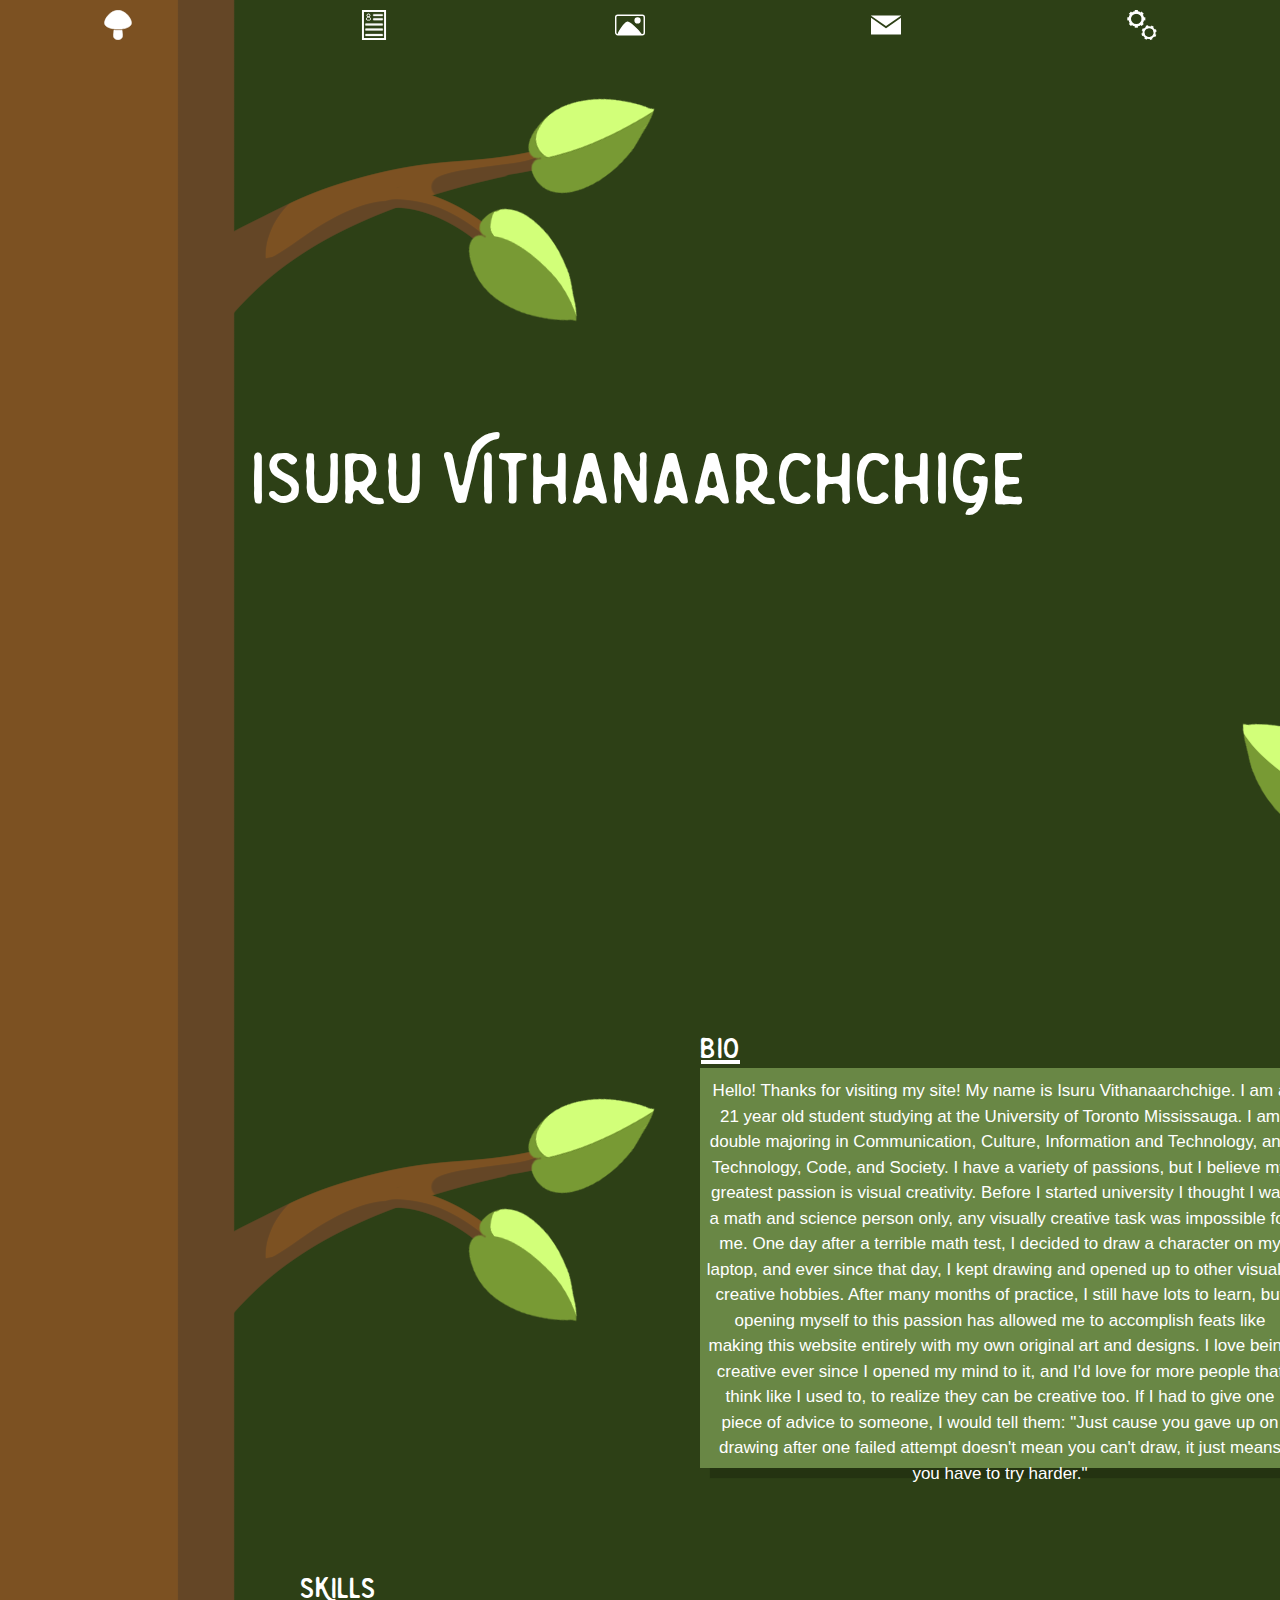
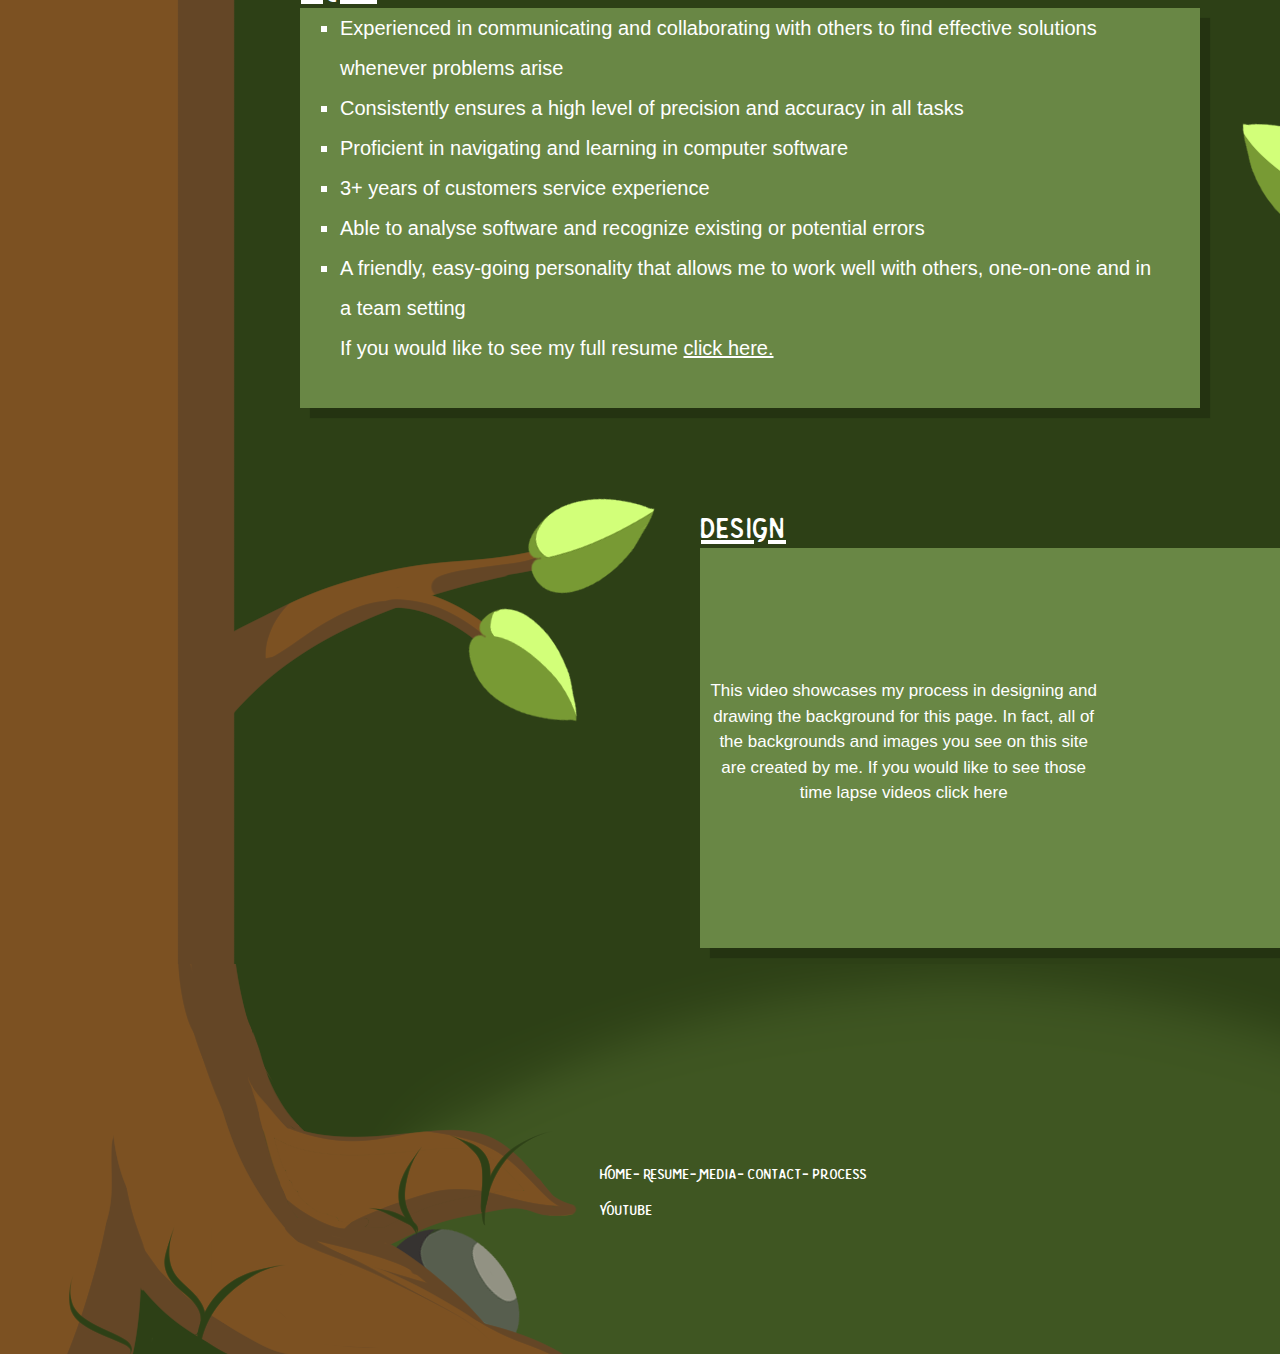
==== index.html @ ac888c5c "Update index.html" ====
<!doctype html>
<html>
<head>
<meta charset="utf-8">
<title>Home</title>
<link rel="stylesheet" href="reset.css">
<link rel="stylesheet" href="style.css">
</head>
<body>
  	<div class="home">
		<header class="header-navigation">
		<div class="header-button">
			<a href="index.html"><img class="icon" src="icons/mushroom.svg" alt="home icon">
			<h2 class="header-button-text">Home</h2></div></a>
		<div class="header-button">
			<a href="resume.html"><img class="icon" src="icons/resume.svg" alt="resume icon">
			<h2 class="header-button-text">Resume</h2></div></a>
		<div class="header-button">
			<a href="media.html"><img class="icon" src="icons/media.svg" alt="media icon">
			<h2 class="header-button-text">Media</h2></div></a>
		<div class="header-button">
			<a href="contact.html"><img class="icon" src="icons/contact.svg" alt="contact icon">
			<h2 class="header-button-text">Contact</h2></div></a>
		<div class="header-button">
			<a href="process.html"><img class="icon" src="icons/process.svg" alt="process icon">
			<h2 class="header-button-text">Process</h2></div></a>
		
	</header>	
				

	<div class="title"><h1>Isuru Vithanaarchchige</h1></div>
	<h5 style="margin-left: 701px;">Bio</h5>
	<div class="homepage-card" style="margin-left: 700px;">
		<p>Hello! Thanks for visiting my site! My name is Isuru Vithanaarchchige. I am a 21 year old student studying at the University of Toronto Mississauga. I am double majoring in Communication, Culture, Information and Technology, and Technology, Code, and Society. I have a variety of passions, but I believe my greatest passion is visual creativity. Before I started university I thought I was a math and science person only, any visually creative task was impossible for me. One day after a terrible math test, I decided to draw a character on my laptop, and ever since that day, I kept drawing and opened up to other visually creative hobbies. After many months of practice, I still have lots to learn, but opening myself to this passion has allowed me to accomplish feats like making this website entirely with my own original art and designs. I love being creative ever since I opened my mind to it, and I'd love for more people that think like I used to, to realize they can be creative too. If I had to give one piece of advice to someone, I would tell them: "Just cause you gave up on drawing after one failed attempt doesn't mean you can't draw, it just means you have to try harder."
		</p>
		<img src="pfp.jpg" style="width: 50%;" alt="profile picture">
		</div>
	
	<h5 style="margin-left: 301px; margin-top: 100px">Skills</h5>
	<div class="homepage-card" style="margin-left: 300px;">
		<ul>
			<li>Experienced in communicating and collaborating with others to find effective solutions whenever problems arise</li>
			<li>Consistently ensures a high level of precision and accuracy in all tasks</li>
			<li>Proficient in navigating and learning in computer software</li>
			<li>3+ years of customers service experience </li>
			<li>Able to analyse software and recognize existing or potential errors</li>
			<li>A friendly, easy-going personality that allows me to work well with others, one-on-one and in a team setting</li>If you would like to see my full resume <a href="resume.html" style="text-decoration: underline">click here.</a>
		</ul>
		
		</div>
	
	<h5 style="margin-left: 701px; margin-top: 100px;">Design</h5>
	<div class="homepage-card" style="margin-left: 700px;">
		<p style="width: 400px; margin-top: 130px;">This video showcases my process in designing and drawing the background for this page. In fact, all of the backgrounds and images you see on this site are created by me. If you would like to see those time lapse videos <a href="media.html">click here</a></p>
		<iframe width="496" height="400" src="https://www.youtube.com/embed/t6aAnXvTPjs" title="YouTube video player" frameborder="0" allow="accelerometer; autoplay; clipboard-write; encrypted-media; gyroscope; picture-in-picture; web-share" allowfullscreen></iframe>
		</div><br>
	</div>
	
	</body>
<footer>
		<div class="footer-links">
		<div class="footer-links">
			<a href="home.html">Home-</a>
			<a href="resume.html">Resume-</a>
			<a href="media.html">Media-</a>
			<a href="contact.html">Contact-</a>
			<a href="process.html">Process</a><br><br>
			<a href="https://youtube.com/@isuruvithanaarchchige7603">YouTube</a></div>
</footer>
</html>
---- style.css ----
@charset "utf-8";
/* CSS Document */

@font-face {
    font-family: 'yonderregular';
    src: url('yonder-webfont.woff2') format('woff2'),
         url('yonder-webfont.woff') format('woff');
    font-weight: normal;
    font-style: normal;

}

a {
	text-decoration: none;
	color: white;
}

body {
	background-color: #2d4016;
}

footer {
	background-image: url("bg/footer.png");
	postion: fixed;
	width: 100%;
	height: 390px;
	display: flex;
	flex-direction: column;
}

form {
	display: block;
	margin-left: 340px;
}

label {
	font-family: "yonderregular";
	font-size: 20px;
	color: white;
}

h1 {
	font-family: "yonderregular";
	font-size: 100px;
	color: white;
	text-align: center;
}

h4 {
	font-family: "yonderregular";
	font-size: 60px;
	color: white;
	text-align: center;
	padding-top: 10px;
}

h5 {
	font-family: 'yonderregular';
	font-size: 40px;
	color: white;
	text-decoration: underline;
}

p {
	font-family: "Gill Sans", "Gill Sans MT", "Myriad Pro", "DejaVu Sans Condensed", Helvetica, Arial, "sans-serif";
	text-align: center;
	font-size: 17px;	
	line-height: 1.5;
	margin: 10px 5px;
	color: black;
}
table, th, td {
	border: 5px solid;
	text-align: center;
	padding: 10px 10px;
	font-family: "Gill Sans", "Gill Sans MT", "Myriad Pro", "DejaVu Sans Condensed", Helvetica, Arial, "sans-serif";
	color: #644626;
	font-size: 20px;
}

textarea {
	width: 600px;
	height: 200px;
}

.courses-container {
	display: flex;
	justify-content: center;
}

.footer-links {
	margin: 100px 0px 0px 300px;
	width: 350px;
}

.footer-links a {
	font-family: "yonderregular";
	color: white;
	font-size: 20px;
	text-decoration: none;
}

.header-navigation {
	display: flex;
	justify-content: space-between;
	padding-bottom: 55px;
	
}

.header-button {
	display: block;
	margin: 10px auto 0px;
	width: 50px;
}

.header-button-text {
	text-decoration: none;
	text-align: left;
	color: white;
	opacity: 0;
  	transition: opacity 0.3s ease-in-out;
	font-family: "yonderregular";
	font-size: 30px;
}

.header-button img:hover + .header-button-text{
	opacity: 1;
}

.home {
	background-image: url("bg/home.png");
}

.home p{
	color: white;
}

.home ul {
	font-family: "Gill Sans", "Gill Sans MT", "Myriad Pro", "DejaVu Sans Condensed", Helvetica, Arial, "sans-serif";
	list-style-type: square;
	font-size: 20px;
	color: white;
	line-height: 2;
	margin: 0px 40px;
}

.homepage-card {
	background-color: #698745;
	width: 900px;
	height: 400px;
	box-shadow: 10px 10px 1px rgba(0, 0, 0, 0.2);
	display: flex;
}

.homepage-card iframe {
	float: right;
}

.icon {
	width: 30px;
	height: 30px;
	margin: auto;
}

.inner-footer {
	background-image: url("bg/inner-footer.png");
	postion: fixed;
	width: 100%;
	height: 468px;
	display: flex;
	flex-direction: column;
}

.page-sub {
	font-size: 30px;
	text-decoration: none;
	text-align: center;
}

.process {
	background-image: url('bg/rp-mid.png');
}

.process p {
	margin: 0px 400px;
	line-height: 2;
	font-size: 17px;
}

.process img{
	width: 50%;	
}

.rp ul{
	font-family: "Gill Sans", "Gill Sans MT", "Myriad Pro", "DejaVu Sans Condensed", Helvetica, Arial, "sans-serif";
	list-style-type: square;
	font-size: 20px;
	line-height: 2;
	margin: 0px 450px;
	color: #644626;
}

.rp p{
	margin: 20px 400px 0px;
	padding-bottom: 20px;
	color: #644626;
	font-size: 20px;
}

.rp h4{
	color: #644626;
	padding-top: 20px;
}

.rp h6{
	font-family: "Gill Sans", "Gill Sans MT", "Myriad Pro", "DejaVu Sans Condensed", Helvetica, Arial, "sans-serif";
	color: #644626;
	font-size: 25px;
	margin-left: 400px;
	padding-top: 20px;
}

.title {
	display: flex;
	align-items: center;
	justify-content: center;
	height: 700px;
	padding-bottom: 200px;
}

.tree-inset {	
	margin: 10px 300px 0px;
	border-style: inset;
	border-width: 10px;
	border-top-color: #B48759;
	border-left-color: #B48759;
	border-bottom-color: #594128;
	border-right-color: #594128;
	background-color:#b57f45;
}

.tree-iframe {
	margin: auto;
}

.video-container {
	margin: 100px 453px 0px;
}
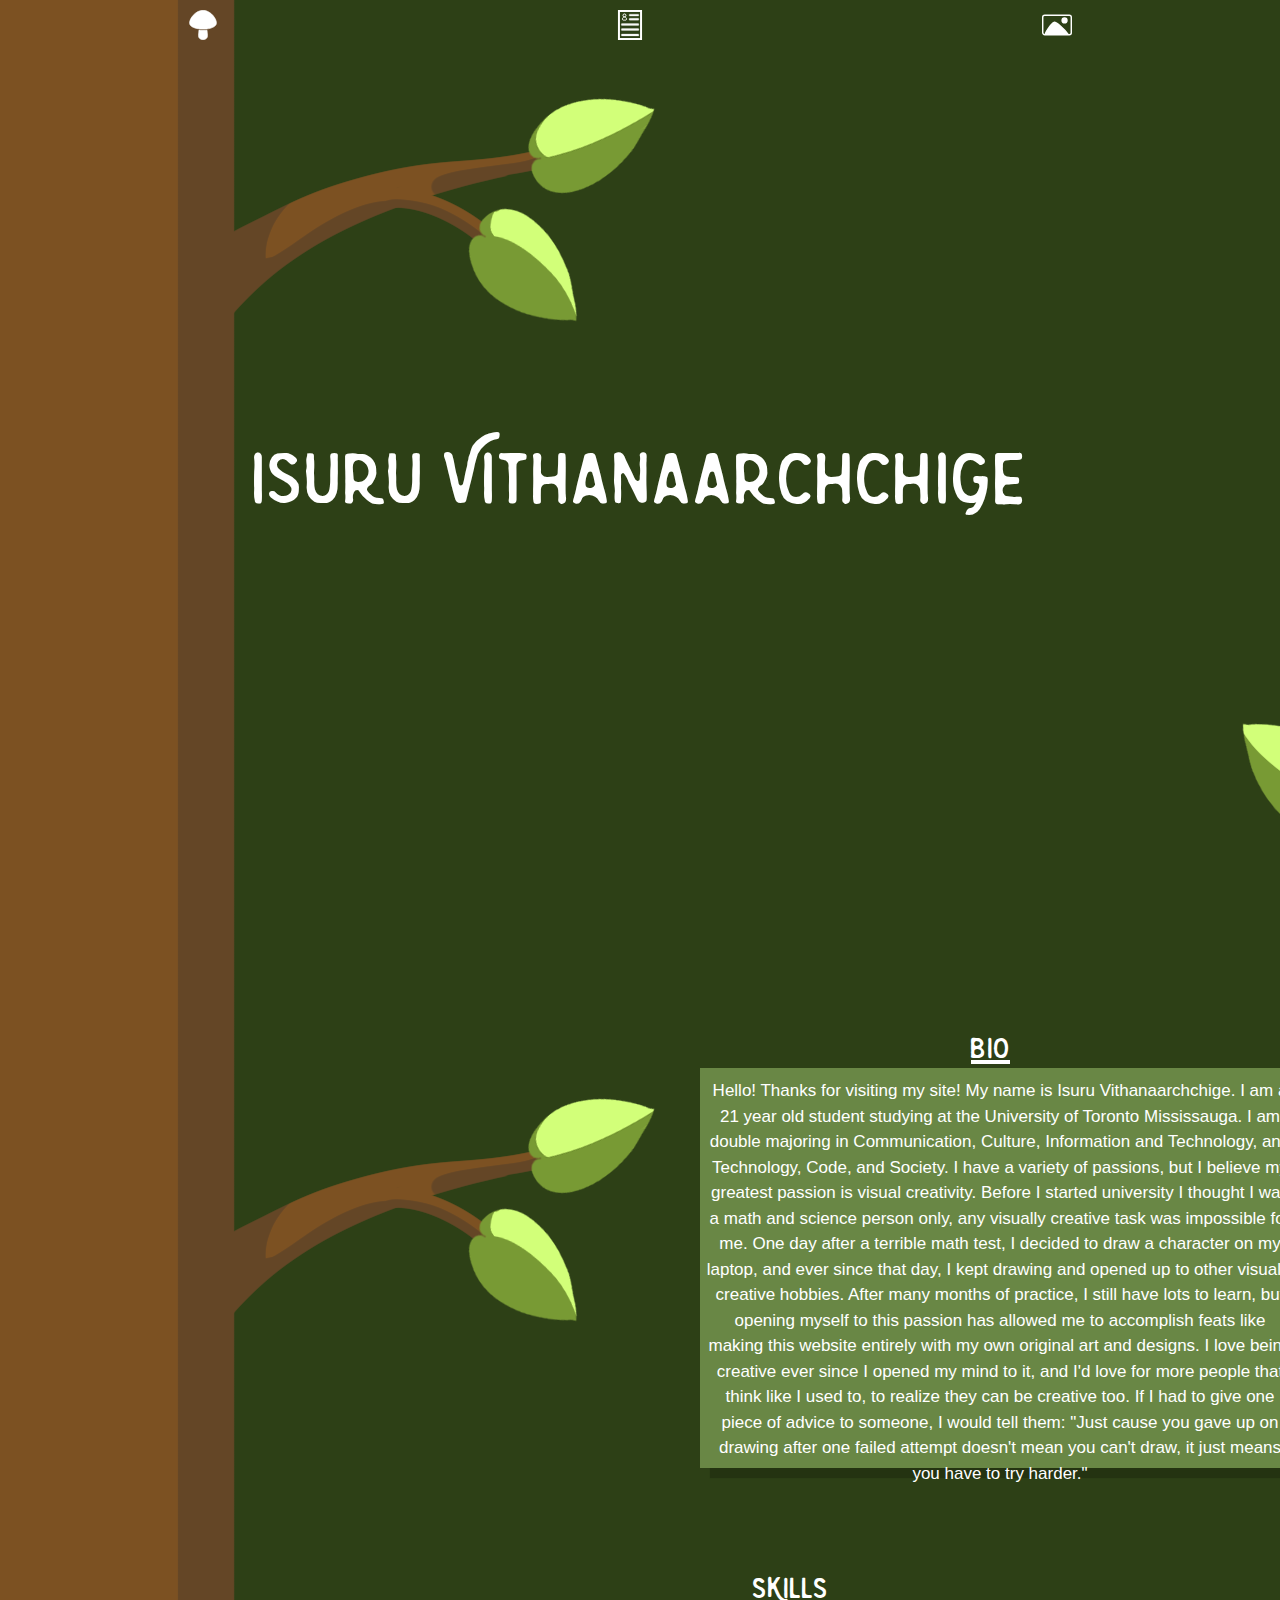
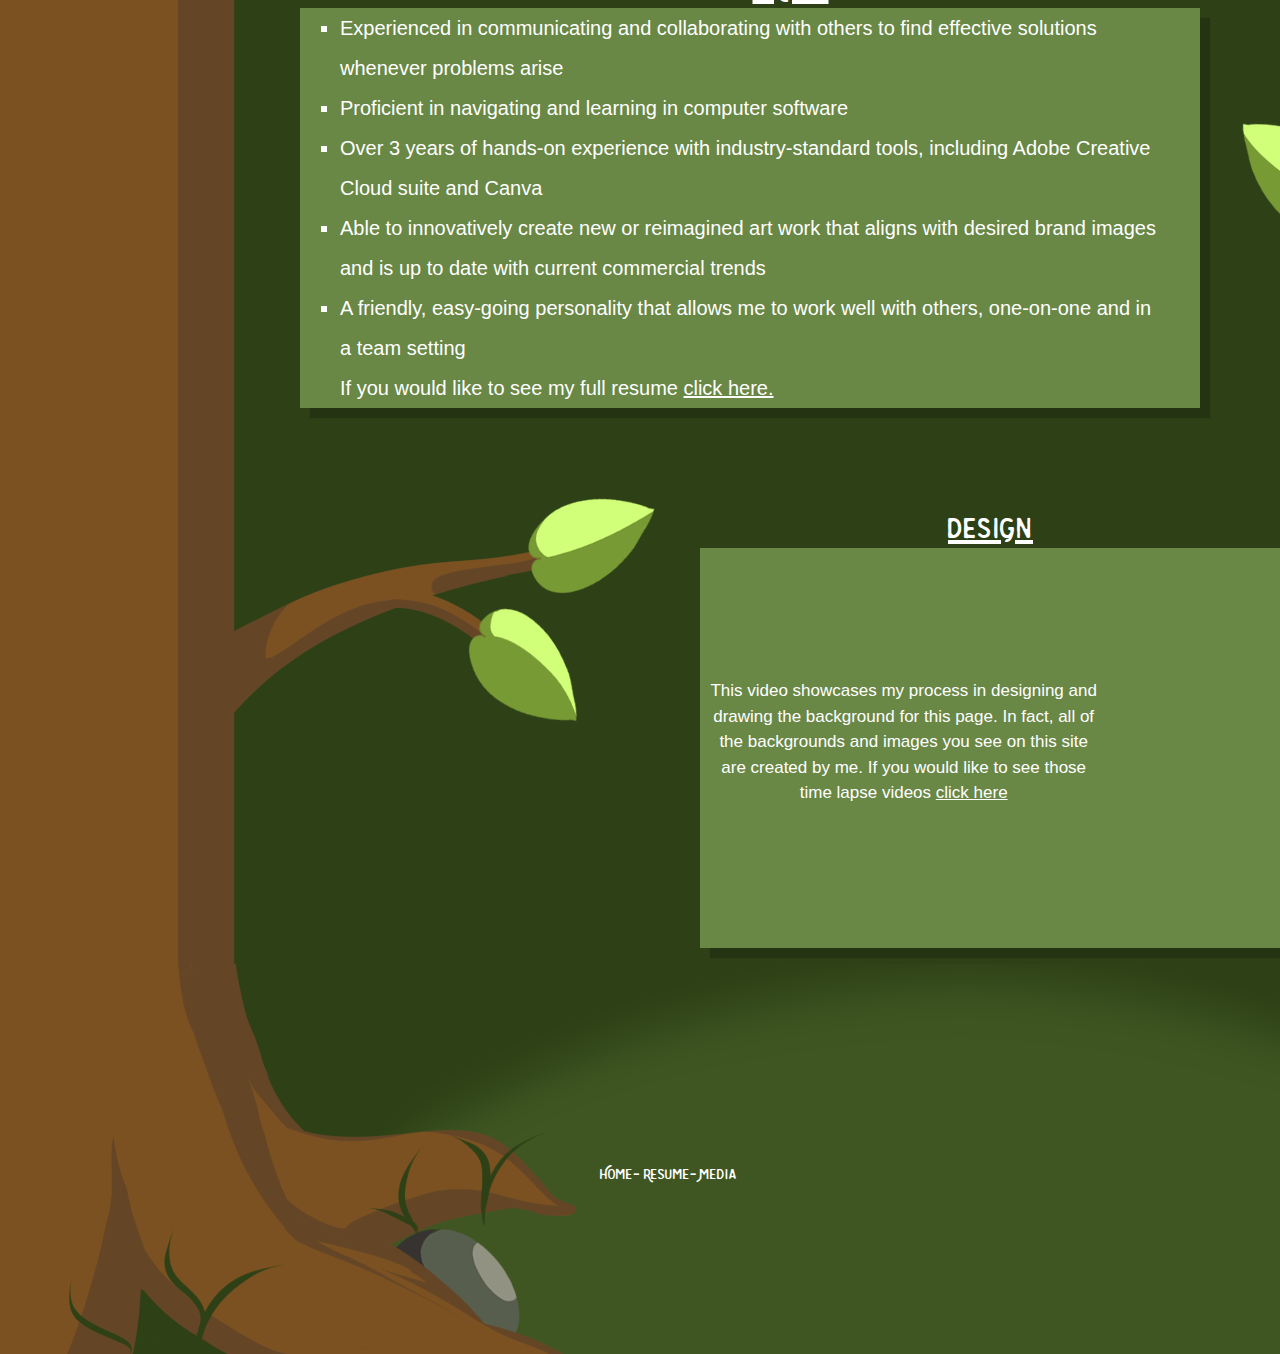
==== commit afb7b32a: "final code changes?" ====
--- a/index.html
+++ b/index.html
@@ -18,12 +18,6 @@
 		<div class="header-button">
 			<a href="media.html"><img class="icon" src="icons/media.svg" alt="media icon">
 			<h2 class="header-button-text">Media</h2></div></a>
-		<div class="header-button">
-			<a href="contact.html"><img class="icon" src="icons/contact.svg" alt="contact icon">
-			<h2 class="header-button-text">Contact</h2></div></a>
-		<div class="header-button">
-			<a href="process.html"><img class="icon" src="icons/process.svg" alt="process icon">
-			<h2 class="header-button-text">Process</h2></div></a>
 		
 	</header>	
 				
@@ -40,10 +34,9 @@
 	<div class="homepage-card" style="margin-left: 300px;">
 		<ul>
 			<li>Experienced in communicating and collaborating with others to find effective solutions whenever problems arise</li>
-			<li>Consistently ensures a high level of precision and accuracy in all tasks</li>
 			<li>Proficient in navigating and learning in computer software</li>
-			<li>3+ years of customers service experience </li>
-			<li>Able to analyse software and recognize existing or potential errors</li>
+			<li>Over 3 years of hands-on experience with industry-standard tools, including Adobe Creative Cloud suite and Canva </li>
+			<li>Able to innovatively create new or reimagined art work that aligns with desired brand images and is up to date with current commercial trends</li>
 			<li>A friendly, easy-going personality that allows me to work well with others, one-on-one and in a team setting</li>If you would like to see my full resume <a href="resume.html" style="text-decoration: underline">click here.</a>
 		</ul>
 		
@@ -51,7 +44,7 @@
 	
 	<h5 style="margin-left: 701px; margin-top: 100px;">Design</h5>
 	<div class="homepage-card" style="margin-left: 700px;">
-		<p style="width: 400px; margin-top: 130px;">This video showcases my process in designing and drawing the background for this page. In fact, all of the backgrounds and images you see on this site are created by me. If you would like to see those time lapse videos <a href="media.html">click here</a></p>
+		<p style="width: 400px; margin-top: 130px;">This video showcases my process in designing and drawing the background for this page. In fact, all of the backgrounds and images you see on this site are created by me. If you would like to see those time lapse videos <a href="media.html" style="text-decoration: underline">click here</a></p>
 		<iframe width="496" height="400" src="https://www.youtube.com/embed/t6aAnXvTPjs" title="YouTube video player" frameborder="0" allow="accelerometer; autoplay; clipboard-write; encrypted-media; gyroscope; picture-in-picture; web-share" allowfullscreen></iframe>
 		</div><br>
 	</div>
@@ -62,10 +55,7 @@
 		<div class="footer-links">
 			<a href="home.html">Home-</a>
 			<a href="resume.html">Resume-</a>
-			<a href="media.html">Media-</a>
-			<a href="contact.html">Contact-</a>
-			<a href="process.html">Process</a><br><br>
-			<a href="https://youtube.com/@isuruvithanaarchchige7603">YouTube</a></div>
+			<a href="media.html">Media</a></div>
 </footer>
 </html>
 
--- a/style.css
+++ b/style.css
@@ -52,6 +52,7 @@
 	color: white;
 	text-align: center;
 	padding-top: 10px;
+	text-decoration: underline;
 }
 
 h5 {
@@ -59,6 +60,7 @@
 	font-size: 40px;
 	color: white;
 	text-decoration: underline;
+	text-align: center;
 }
 
 p {
@@ -201,8 +203,8 @@
 }
 
 .rp p{
-	margin: 20px 400px 0px;
-	padding-bottom: 20px;
+	margin: 0px 400px;
+	padding-bottom: 0px;
 	color: #644626;
 	font-size: 20px;
 }
@@ -210,6 +212,14 @@
 .rp h4{
 	color: #644626;
 	padding-top: 20px;
+}
+
+.rp h5 {
+	font-family: 'yonderregular';
+	font-size: 40px;
+	color: #644626;
+	text-decoration: underline;
+	text-align: center;
 }
 
 .rp h6{
@@ -239,8 +249,10 @@
 	background-color:#b57f45;
 }
 
-.tree-iframe {
-	margin: auto;
+.tree-inset img {
+	width: 100%;
+	display: block;
+	justify-content: center;
 }
 
 .video-container {
